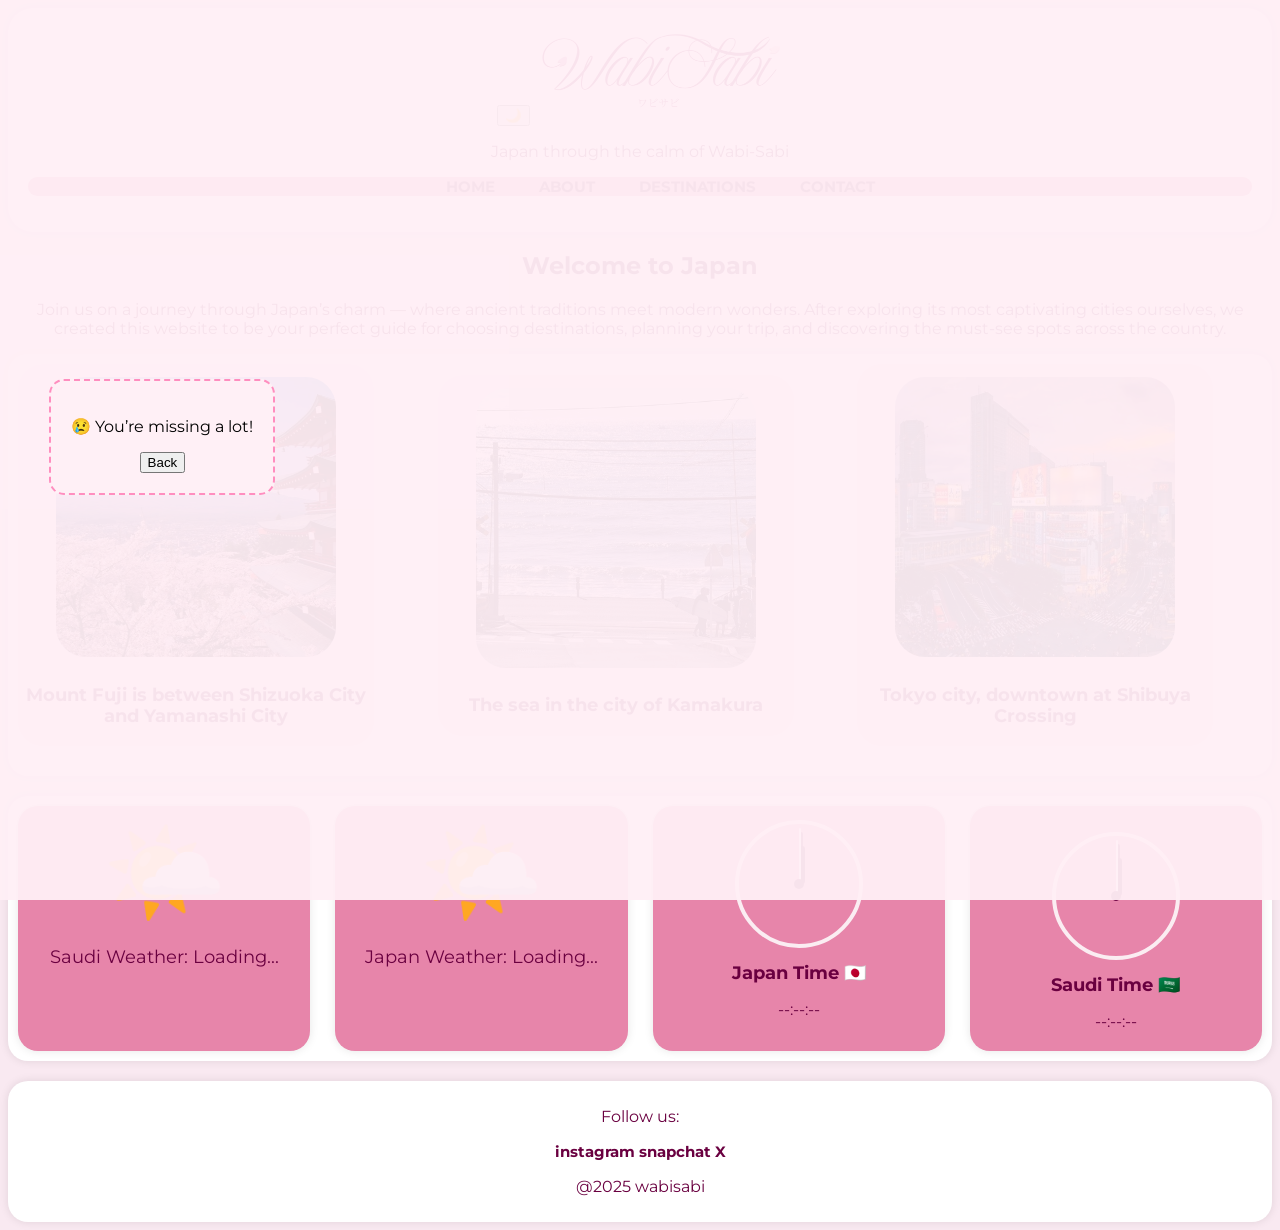
==== index.html @ f1133925 "edit ان شاء الله كلش تمام" ====
<!doctype html>
<head>
<title>the athore planet</title><!الى الكوكب الاخر>
<link rel="stylesheet" href="./style/style.css"/>

<script src="javascript/dom.js" type="text/javascript" defer></script>
<script src="javascript/ajax.js" type="text/javascript" defer></script>
<script src="javascript/main.js" type="text/javascript" defer></script>

<link href="https://fonts.googleapis.com/css2?family=Montserrat:wght@300;400;500;600;700&display=swap" rel="stylesheet">

</head>
<body class="home">
<header id="hed">
<button id="themeToggle">🌙</button>
<img src="./extra/logo.png" id="logo"><!logo>
<p>Japan through the calm of Wabi-Sabi</p>
<nav>
<ul>
<li><a href="./index.html" >HOME</a></li>
<li><a href="./pages/about.html" >ABOUT</a></li>
<li><a href="./pages/destinations.html">DESTINATIONS</a></li>
<li><a href="./pages/contact.html">CONTACT</a></li>
</ul>
</nav>
</header>
<section class="background"><!صورة خلفيه>
<h1>Welcome to Japan</h1>
<p>Join us on a journey through Japan’s charm — where ancient traditions meet modern wonders. After exploring its most captivating cities ourselves, we created this website to be your perfect guide for choosing destinations, planning your trip, and discovering the must-see spots across the country.</p>
</section>
<div class="bigdiv">

<a href="./pages/MountFuji.html" class="link">
<div class="box">
<img src="./extra/CherryBlossomsJapan.jpeg" class="img">
<h3>Mount Fuji is between Shizuoka City and Yamanashi City</h3>
</div>
</a>

<a href="./pages/Kamakura.html" class="link">
<div class="box">
<img src="./extra/japansea.jpeg" class="img">
<h3>The sea in the city of Kamakura</h3>
</div>
</a>

<a href="./pages/Shibuya.html" class="link">
<div class="box">
<img src="./extra/japantokyo.jpg" class="img">
<h3>Tokyo city, downtown at Shibuya Crossing</h3>
</div>
</div>
</a>
<div id="welcomeBox"></div>
<div id="overlay">
  <div id="backBox">
    <p>😢 You’re missing a lot!</p>
    <button id="backBtn">Back</button>
  </div>
</div>
<div class="wcCard">
  <div class="clockBox">
    <div class="wcLeft">
        <div class="wcIcon">🌤️</div>
		<p class="wcLine">Saudi Weather: <span id="weatherSA">Loading...</span></p>
	</div>
  </div>
  
  <div class="clockBox">
    <div class="japan-clock">
        <div class="wcIcon">🌤️</div>
        <p class="wcLine">Japan Weather: <span id="weatherJP">Loading...</span></p>
     </div>
  </div>
  <div class="clockBox">
  <div class="clock">
    <span class="hand hour" id="jpHour"></span>
    <span class="hand minute" id="jpMinute"></span>
    <span class="hand second" id="jpSecond"></span>
  </div>
  <h4 class="wcLine">Japan Time 🇯🇵</h4><p><span id="jpDigital">--:--:--</span></p>
</div>

<div class="clockBox">
  <h4></h4>
  <div class="clock">
    <span class="hand hour" id="saHour"></span>
    <span class="hand minute" id="saMinute"></span>
    <span class="hand second" id="saSecond"></span>
  </div>
  <h4 class="wcLine">Saudi Time 🇸🇦 </h4><p><span id="saDigital">--:--:--</span></p>
</div>

</div>
<button id="toTop">⬆</button>
<footer class="footer">
<p class="background">Follow us:</p>
<a href="#">instagram</a>
<a href="#">snapchat</a>
<a href="#">X</a>
<p class="background"> @2025 wabisabi</p>
</footer>
</body>
</html>
---- style/style.css ----
body {
	background-color: #F9E9F1 ;
    font-family: 'Montserrat', sans-serif;
}
li{
	display:inline;
	margin: 0 20px;
	}
Ul{
	background-color:rgb(231,133,170);
	border-radius:25px;
}
a:hover{
	background-color:#ffffff;
	}
a{
	color:#6a0040; text-decoration:none;
	font-weight: bold;
    font-size: 15px;
	}
	
#hed{
    background-color: #ffffff;
    text-align:center;
    padding:20px;
    border-radius:25px;
    box-shadow: 0 0 10px rgba(0, 0, 0, 0.1);
	color:#6a0040;
}
#logo{
width:250px;
}
.background{
	text-align:center;
	color:#6a0040;
}
.bigdiv{
    background-color:#ffffff ;
	border-radius:20px;
	padding:10px;
    display: grid ;
    grid-template-columns: repeat(auto-fill, minmax(300px, 3fr));
    gap: 15px;         
    flex-direction: row;
    flex-wrap: wrap;
    justify-content: flex;
    align-items: center;
    box-shadow: 0 0 10px rgba(0, 0, 0, 0.1);
	}

.box {
	float : center;
	max-width:350px;
	padding-top: 5px;
	border: solid #F9E9F1;
	border-radius:25px;
	background-color:#F9E9F1;
    color:#6a0040;
    margin-bottom: 20px;
	flex: 1 1 250px;
	text-align:center;
	transition :transform 0.4s cubic-bezier(.25,.8,.25,1), 
    	
}

@media(max-width:600px){
	.box{width:90%}
}
@media(max-width:900px){
	.box{width:30%}
}
.img{
    width:80%;
    padding:5px;
    object-fit:cover;
	float : center;
	border-radius:35px;
}
.link:hover{
	transform: translateY(-10px);
}
.footer{
	background-color:#ffffff;
    color:#6a0040;
	border-radius:20px;
    padding:10px;
    margin-top: 20px;
	box-shadow: 0 0 10px rgba(0, 0, 0, 0.1);
	text-align:center;
}
.footer a:hover {
	background-color:rgb(231,133,170,0.3);
}


.divo{
	background-color:#ffffff;
    color:#6a0040;
	border-radius:20px;
    padding:10px;
    margin-top: 20px;
	box-shadow: 0 0 10px rgba(0, 0, 0, 0.1);
	text-align:center;
}
.img2{
    width:30%;
    padding:10px;
    object-fit:cover;
	float : center;
	border-radius:35px;
	box-shadow: 0 0 10px rgba(0, 0, 0, 0.1);
}
.form{
	background-color:#ffffff;
    color:#6a0040;
	border-radius:20px;
    padding:10px;
    margin-top: 20px;
	box-shadow: 0 0 10px rgba(0, 0, 0, 0.1);
	text-align:center;
}

input[type="text"],
input[type="email"],

textarea,
select {
  width: 100%;             
  padding: 10px;            
  margin-top: 5px;
  border: 1px solid #6a0040;    
  border-radius: 8px;       
  box-sizing: border-box;    
  font-size: 20px;
  background-color: #fffafa; 
 
}


input:focus,
textarea:focus,
select:focus {
  border-color: #ffb6c1;    
  box-shadow: 0 0 6px rgba(255, 182, 193, 0.5); 
  outline: none;
}
#footer2{
	background-color:rgb(231,133,170);
    color:#6a0040;
	border-radius:20px;
    padding:10px;
    margin-top: 20px;
	box-shadow: 0 0 10px rgba(0, 0, 0, 0.1);
	text-align:center;
}
.submit-btn{
	
	padding: 10px 18px;
    background: #6a0040;
    color: #ffffff;
    font-size: 16px;
    border-radius: 6px;
    display: flex;
	justify-content: center;
    align-items: center;
    gap: 8px;
    cursor: pointer;
   }
   
.about-lists {
  max-width: 900px;
  margin: 20px auto;
  padding: 18px;
  box-sizing: border-box;
  font-family: Arial, Helvetica, sans-serif;
  color: #222;
}

.about-lists h2 {
  margin: 14px 0 8px;
  font-size: 20px;
  color: #6a0040; 
}

.features {
  list-style: none; 
  padding: 8px;
  margin: 0 0 20px 0;
  display: grid;
  grid-template-columns: repeat(auto-fit, minmax(250px, 1fr));
  gap: 5px;
  background-color:#6a0040;
}

.features li {
  background: #ffffff;
  padding: 10px 12px;
  border-radius: 8px;
  border: 1px solid rgba(11,61,145,0.08);
  box-shadow: 0 1px 0 rgba(0,0,0,0.03);
  font-size: 15px;
}


.features li::before {
  content: "✓";
  display: inline-block;
  width: 22px;
  height: 22px;
  margin-right: 8px;
  text-align: center;
  line-height: 22px;
  background: rgb(231,133,170);
  color: #ffffff;
  border-radius: 50%;
  font-size: 15px;
}


.itinerary {
  margin: 0;
  padding-left: 0;
  counter-reset: step-counter;
  list-style: none;
  display: flex;
  flex-direction: column;
  gap: 8px;
}

.itinerary li {
  position: relative;
  padding: 10px 12px 10px 48px;
  background: #ffffff;
  border: 1px solid #e6e9f0;
  border-radius: 8px;
  font-size: 0.98rem;
}


.itinerary li::before {
  counter-increment: step-counter;
  content: counter(step-counter);
  position: absolute;
  left: 12px;
  top: 50%;
  transform: translateY(-50%);
  width: 30px;
  height: 30px;
  border-radius: 50%;
  background:rgb(231,133,170);
  color: #ffffff;
  display: inline-flex;
  align-items: center;
  justify-content: center;
  font-weight: 600;
}


@media (max-width: 520px) {
  .features {
    grid-template-columns: 1fr;
  }
  .about-lists h2 { font-size: 1rem; }
  .features li, .itinerary li { font-size: 0.95rem; padding: 10px; }
}

.capp{
	font-size:20px;
	font-weight:bold;
	padding:10px;
	color:#6a0040;
}
table,th,td{
	text-align:center;
	background-color:#ffffff;
    border:solid #6a0040 ;
	border-collapse: collapse;
	color:#6a0040;
}
th{
	background-color:#6a0040;
	color:#ffffff;
}
.city{
	padding:10px;
	
}

body[data-theme="dark"] {
  background-color: #3b0a2a !important;
  color: #ffffff !important;
}

body[data-theme="dark"] header,
body[data-theme="dark"] footer,
body[data-theme="dark"] .column,
body[data-theme="dark"] form {
  background-color: #5c1a3c !important;
}

body[data-theme="dark"] button {
  background-color: #ff8ebf !important;
  color: #ffffff !important;
}
#overlay {
  display: none;
  position: fixed;
  inset: 0;
  background-color: rgba(255, 240, 246, 0.95);
  z-index: 9999;
}

#backBox {
  position: absolute;
  padding: 20px;
  background-color: #fff0f6;
  border: 2px dashed #ff8ebf;
  border-radius: 15px;
  text-align: center;
}
body[data-theme="dark"] {
  background-color: #1a0010 !important;
  color: #ffe6f1 !important;
}

body[data-theme="dark"] a {
  color: #ffd0e4 !important;
}
body[data-theme="dark"] a:hover {
  background-color: rgba(255, 255, 255, 0.12) !important;
}


body[data-theme="dark"] ul,
body[data-theme="dark"] Ul {
  background-color: #3b0a2a !important;
}
body[data-theme="dark"] #hed,
body[data-theme="dark"] .bigdiv,
body[data-theme="dark"] #footer,
body[data-theme="dark"] .divo,
body[data-theme="dark"] .form {
  background-color: #2b001a !important;
  color: #ffe6f1 !important;
  box-shadow: none !important;
}

body[data-theme="dark"] .background,
body[data-theme="dark"] .capp {
  color: #ffe6f1 !important;
}

body[data-theme="dark"] .box {
  background-color: #3b0a2a !important;
  border-color: rgba(255, 142, 191, 0.45) !important;
  color: #ffe6f1 !important;
}

body[data-theme="dark"] input[type="text"],
body[data-theme="dark"] input[type="email"],
body[data-theme="dark"] textarea,
body[data-theme="dark"] select {
  background-color: #1f0013 !important;
  color: #ffffff !important;
  border-color: rgba(255, 142, 191, 0.6) !important;
}

body[data-theme="dark"] input:focus,
body[data-theme="dark"] textarea:focus,
body[data-theme="dark"] select:focus {
  border-color: #ff8ebf !important;
  box-shadow: 0 0 8px rgba(255, 142, 191, 0.45) !important;
}
body[data-theme="dark"] .submit-btn,
body[data-theme="dark"] button,
body[data-theme="dark"] input[type="submit"] {
  background-color: #ff8ebf !important;
  color: #1a0010 !important;
}

body[data-theme="dark"] #footer2 {
  background-color: #3b0a2a !important;
  color: #ffe6f1 !important;
}

body[data-theme="dark"] table,
body[data-theme="dark"] th,
body[data-theme="dark"] td {
  background-color: #2b001a !important;
  color: #ffe6f1 !important;
  border-color: rgba(255, 142, 191, 0.55) !important;
}

body[data-theme="dark"] th {
  background-color: #ff8ebf !important;
  color: #1a0010 !important;
}

body[data-theme="dark"] img {
  filter: brightness(0.85) contrast(1.05);
}
#toTop {
  position: fixed;
  bottom: 20px;
  right: 20px;
  
  padding: 10px 14px;
  border-radius: 50%;
  border: none;

  background-color: #6a0040;
  color: white;
  font-size: 18px;

  cursor: pointer;
  display: none;
  box-shadow: 0 0 10px rgba(0, 0, 0, 0.1);
}
#gallery {
  display: grid;
  grid-template-columns: repeat(auto-fill, minmax(300px, 1fr));
  gap: 20px;
  padding: 20px;
}


.card {
  background-color: #fff;
  border-radius: 10px;
  box-shadow: 0 4px 8px rgba(0,0,0,0.1);
  overflow: hidden;
  text-align: center;
  transition: transform 0.3s ease;
}

.card:hover {
  transform: scale(1.03);
}

.card img {
  width: 100%;
  height: 200px;
  object-fit: cover;
  display: block;
}

.card h3 {
  margin: 10px 0 5px;
  font-size: 18px;
  color: #333;
}

.card p {
  margin: 5px 10px 15px;
  font-size: 14px;
  color: #666;
  padding: 10px 14px;
  border-radius: 50%;
  border: none;

  background-color: #6a0040;
  color: white;
  font-size: 18px;

  cursor: pointer;
  display: none;
}

#toTop:hover {
  background-color: #ff8ebf;
}

body[data-theme="dark"] #toTop {
  background-color: #ff8ebf;
  color: #1a0010;
}
#formMsg {
  margin-top: 10px;
  font-weight: bold;
  color: #6a0040;
}

body[data-theme="dark"] #formMsg {
  color: #ffd0e4;
}

.wcCard{ 
    background-color:#ffffff;
	box-shadow: 0 0 10px rgba(0, 0, 0, 0.1);
	text-align:center;
	border-radius:20px;
	margin-top:20px;
	display: grid;
    grid-template-columns: repeat(auto-fit, minmax(200px, 1fr));
	gap: 5px;
	color:#6a0040;
 
}
.clockBox {
	background-color:rgb(231,133,170);
	padding:4px;
	margin:10px;
	box-shadow: 0 0 10px rgba(0, 0, 0, 0.1);
	text-align:center;
	border-radius:20px;
}

.wcLeft, .wcRight{
  flex: 1;
  text-align: center;
}

.wcIcon{
  font-size: 100px;
  margin-bottom: 10px;
}

.wcLine{
  margin: 14px 0 0;
  font-size: 24px;
}

.clock {
  width: 120px;
  height: 120px;
  border-radius: 50%;
  border: 4px solid rgba(255,255,255,.85);
  position: relative;
  margin: 10px auto;
}

.clock::after {
  content: "";
  width: 10px;
  height: 10px;
  background: #6a0040;
  border-radius: 50%;
  position: absolute;
  top: 50%;
  left: 50%;
  transform: translate(-50%, -50%);
}

.hand {
  position: absolute;
  left: 50%;
  bottom: 50%;
  transform-origin: bottom center;
  border-radius: 10px;
}

.hand.hour { width: 6px; height: 38px; background: #6a0040; }
.hand.minute { width: 4px; height: 52px; background: #6a0040; opacity: .9; }
.hand.second { width: 2px; height: 56px; background: #fff; }

.wcLine {
  text-align: center;
  font-size: 18px;
}

body[data-theme="dark"] .wcCard{
  background-color: #2b001a !important;
  color: #ffe6f1 !important;
  box-shadow: none !important;
}
body[data-theme="dark"] .clockBox {
  background-color: #3b0a2a !important;
  border-color: rgba(255, 142, 191, 0.45) !important;
  color: #ffe6f1 !important;
}
body[data-theme="dark"] .clock::after ,
body[data-theme="dark"] .hand.hour ,
body[data-theme="dark"] .hand.minute{
	background:rgb(231,133,170);
}
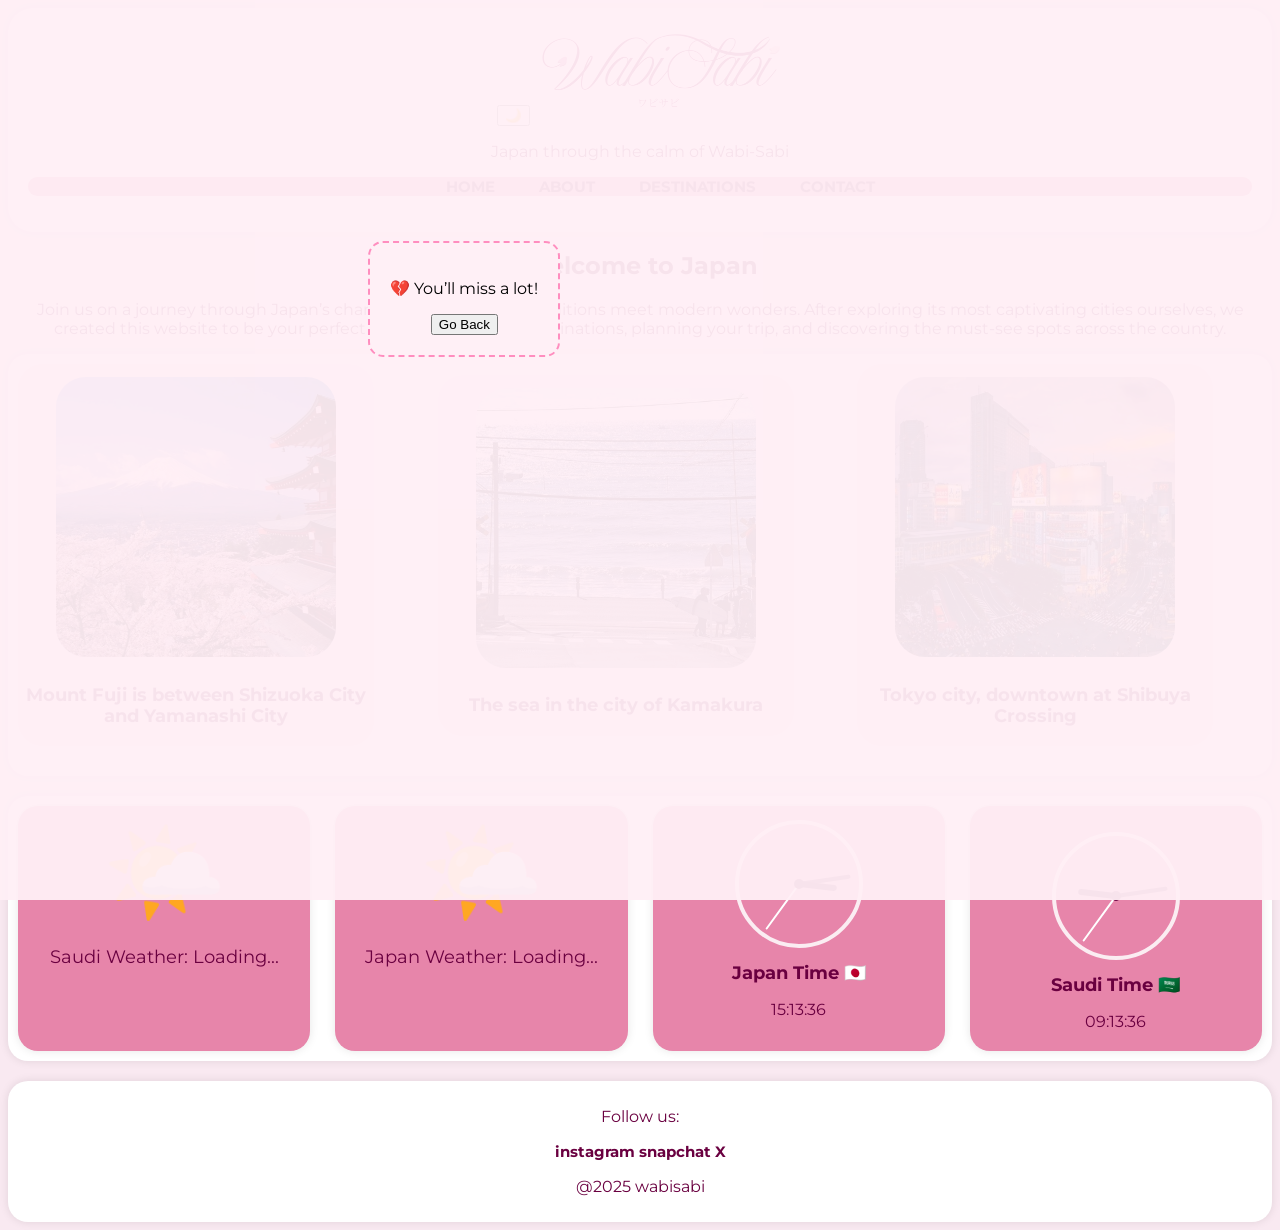
==== commit 42ee2329: "the lastt edit" ====
--- a/index.html
+++ b/index.html
@@ -51,11 +51,10 @@
 </div>
 </div>
 </a>
-<div id="welcomeBox"></div>
-<div id="overlay">
+    <div id="overlay">
   <div id="backBox">
-    <p>😢 You’re missing a lot!</p>
-    <button id="backBtn">Back</button>
+    <p>💔 You’ll miss a lot!</p>
+    <button id="backBtn">Go Back</button>
   </div>
 </div>
 <div class="wcCard">
--- a/style/style.css
+++ b/style/style.css
@@ -421,8 +421,12 @@
   grid-template-columns: repeat(auto-fill, minmax(300px, 1fr));
   gap: 20px;
   padding: 20px;
-}
-
+  color : #6a0040
+}
+body[data-theme="dark"] #gallery  {
+  background-color: #2b001a;
+  color: 	background:rgb(231,133,170);
+}
 
 .card {
   background-color: #fff;
@@ -514,6 +518,11 @@
   font-size: 100px;
   margin-bottom: 10px;
 }
+body[data-theme="dark"] .clockBox{
+  background:#2b001a;
+  color:#ffe6f1;
+}
+
 
 .wcLine{
   margin: 14px 0 0;
@@ -573,3 +582,119 @@
 body[data-theme="dark"] .hand.minute{
 	background:rgb(231,133,170);
 }
+.filters {
+  display: flex;
+  justify-content: center;
+  flex-wrap: wrap;
+  gap: 10px;
+  margin: 25px 0;
+}
+
+.filters .filter-btn {
+  min-width: 180px;        
+  padding: 12px 20px;
+  border-radius: 14px;
+  border: none;
+  cursor: pointer;
+  border: 2px solid #e785aa; 
+  background-color: #f9e9f1;
+  color: #6a0040;
+  font-weight: bold;
+  text-align: center;
+
+  transition: background-color 0.3s, transform 0.2s;
+}
+
+.filters .filter-btn:hover {
+  background-color: #e785aa;
+  color: #ffffff;
+  transform: translateY(-2px);
+  border-color: #6a0040;
+}
+
+.filters .filter-btn.active {
+  background-color: #6a0040;
+  color: #ffffff;
+  border-color: #6a0040;
+}
+body[data-theme="dark"] .filters .filter-btn {
+  background-color: #5c1a3c;
+  color: #ffffff;
+  border: 2px solid #ff8ebf;
+}
+
+body[data-theme="dark"] .filters .filter-btn:hover {
+  background-color: #ff8ebf;
+  color: #3b0a2a;
+  border-color: #ffffff;
+}
+
+body[data-theme="dark"] .filters .filter-btn.active {
+  background-color: #ff8ebf;
+  color: #3b0a2a;
+  border-color: #ffffff;
+}
+.star {
+  cursor: pointer;
+  user-select: none;
+}
+.ratingBox {
+  background: #ffffff;
+  border-radius: 16px;
+  padding: 15px;
+  margin-top: 20px;
+  text-align: center;
+  box-shadow: 0 0 10px rgba(0,0,0,0.08);
+  color: #6a0040;
+}
+
+.ratingTitle {
+  margin: 0 0 10px;
+  font-weight: bold;
+}
+
+.flower-rating {
+  display: flex;
+  justify-content: center;
+  gap: 10px;
+}
+
+.flower {
+  border: 2px solid #e785aa;
+  background: #f9e9f1;
+  color: #6a0040;
+  font-size: 26px;
+  width: 52px;
+  height: 52px;
+  border-radius: 14px;
+  cursor: pointer;
+  transition: 0.2s;
+}
+
+.flower:hover {
+  transform: translateY(-2px);
+  background: #e785aa;
+  color: #ffffff;
+}
+
+.ratingMsg {
+  margin-top: 10px;
+  font-weight: bold;
+}
+body[data-theme="dark"] .ratingBox {
+  background: #5c1a3c;
+  color: #ffffff;
+}
+
+body[data-theme="dark"] .flower {
+  background: #3b0a2a;
+  color: #ffffff;
+  border-color: #ff8ebf;
+}
+
+body[data-theme="dark"] .flower:hover {
+  background: #ff8ebf;
+  color: #3b0a2a;
+}
+
+
